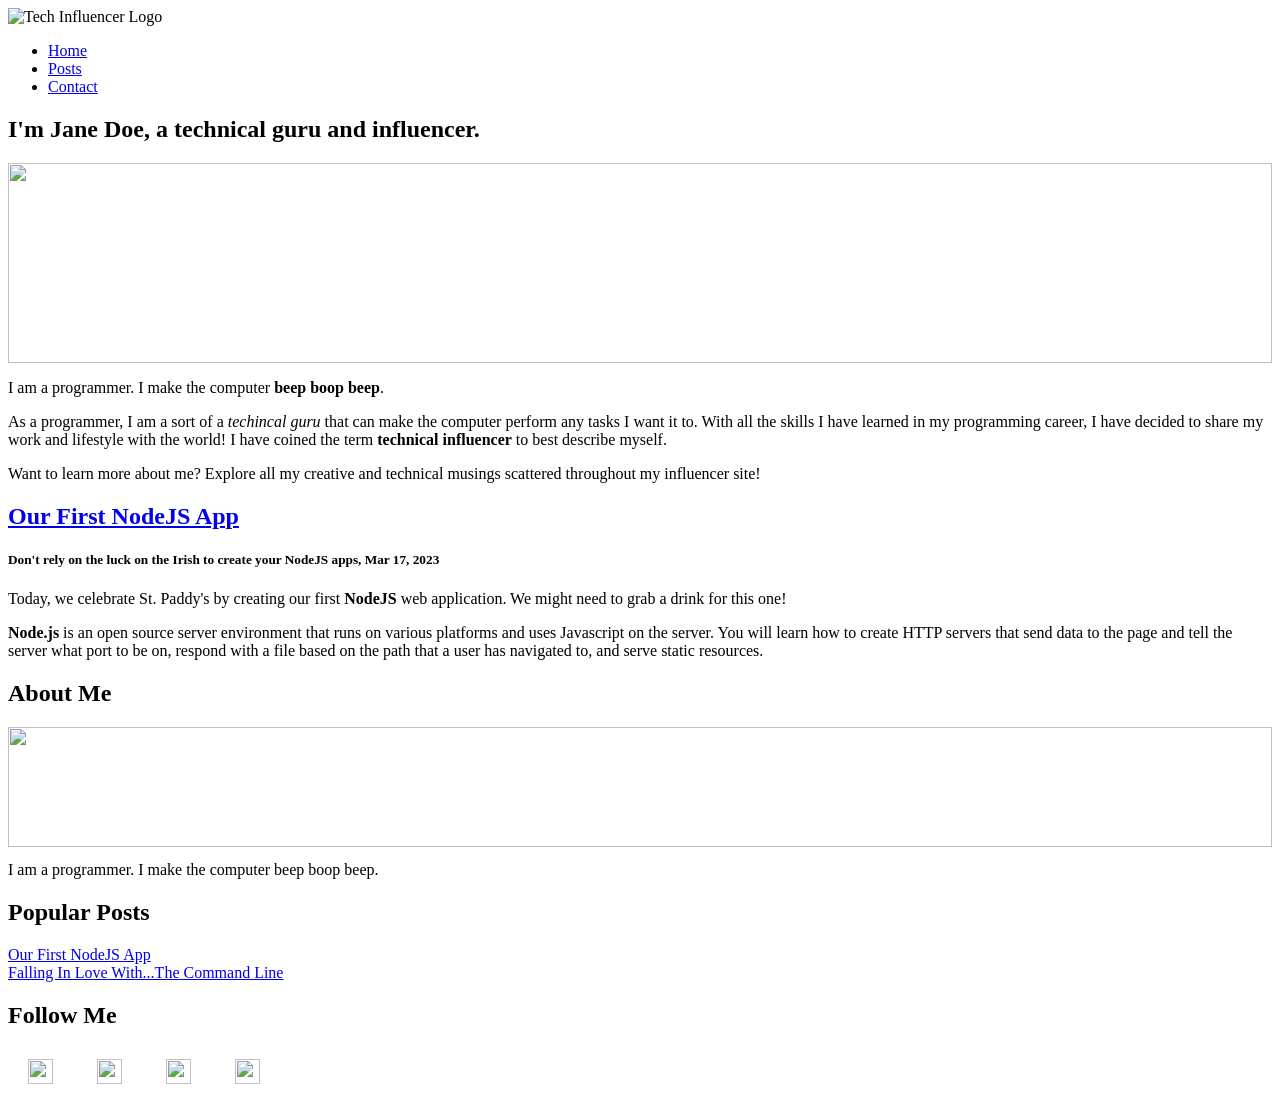
==== public/index.html @ 5d3ec55c "Add files via upload" ====
<!DOCTYPE html>
<html>
	<head>
		<title>Tech Influencer</title>
		<link rel="stylesheet" href="css/style.css">
	</head>
	
	<body>
		<header>
			<div class="wrapper">
				<div class="logo">
					<img src="images/logo.png" alt="Tech Influencer Logo">
				</div>

				<div class="navbar">
					<nav>
						<ul>
							<li><a href="index">Home</a></li>
							<li><a href="posts">Posts</a></li>
							<li><a href="contact">Contact</a></li>
						</ul>
					</nav>
				</div>
			</div>
		</header>

		<div class="row">
			<div class="leftcolumn">
				<div class="card">
					<h2>I'm <span class="emphasis">Jane Doe</span>, a <span class="emphasis">technical</span> guru and <span class="emphasis">influencer</span>.</h2>
					<div style="height:200px;"><img src="images/computer-typing.jpeg" style="width: 100%; height: 200px"></div>
					<p>I am a programmer. I make the computer <strong class="emphasis">beep boop beep</strong>.</p>
					<p>As a programmer, I am a sort of a <em>techincal guru</em> that can make the computer perform any tasks I want it to. With all the skills I have learned in my programming career, I have decided to share my work and lifestyle with the world! I have coined the term <strong class="emphasis">technical influencer</strong> to best describe myself.</p>

					<p>Want to learn more about me? Explore all my creative and technical musings scattered throughout my influencer site!</p>
				</div>

				<div class="card">
					<a href="under-construction"><h2>Our First NodeJS App</h2></a>
					<h5>Don't rely on the luck on the Irish to create your NodeJS apps, Mar 17, 2023</h5>
					<p>Today, we celebrate St. Paddy's by creating our first <strong class="emphasis">NodeJS</strong> web application. We might need to grab a drink for this one!</p>
					<p><strong class="emphasis">Node.js</strong> is an open source server environment that runs on various platforms and uses Javascript on the server. You will learn how to create HTTP servers that send data to the page and tell the server what port to be on, respond with a file based on the path that a user has navigated to, and serve static resources.</p>
				</div>
			</div>

			<div class="rightcolumn">
				<div class="card">
					<h2>About Me</h2>
					<div style="height:100px;"><img src="images/blogging.png" style="width: 100%; height: 120px"></div>
					<p><br />I am a programmer. I make the computer beep boop beep.</p>
				</div>

				<div class="card">
					<h2>Popular Posts</h2>
					<div class="fakeimg"><a href="under-construction">Our First NodeJS App</a></div>
					<div class="fakeimg"><a href="under-construction">Falling In Love With...The Command Line</a></div>
				</div>

				<div class="card">
					<h2>Follow Me</h2>
					<a href="404"><img src="https://upload.wikimedia.org/wikipedia/commons/thumb/b/b8/2021_Facebook_icon.svg/2048px-2021_Facebook_icon.svg.png" style="width: 25px; height: 25px; margin: 10px 20px;"></a>
					<a href="404"><img src="https://upload.wikimedia.org/wikipedia/commons/thumb/a/a5/Instagram_icon.png/2048px-Instagram_icon.png" style="width: 25px; height: 25px; margin: 10px 20px;"></a>
					<a href="404"><img src="https://upload.wikimedia.org/wikipedia/commons/thumb/4/4f/Twitter-logo.svg/1200px-Twitter-logo.svg.png" style="width: 25px; height: 25px; margin: 10px 20px;"></a>
					<a href="404"><img src="https://upload.wikimedia.org/wikipedia/commons/thumb/0/09/YouTube_full-color_icon_%282017%29.svg/1024px-YouTube_full-color_icon_%282017%29.svg.png" style="width: 25px; height: 25px; margin: 10px 20px;"></a>
				</div>
			</div>
		</div>
		
	</body>
</html>
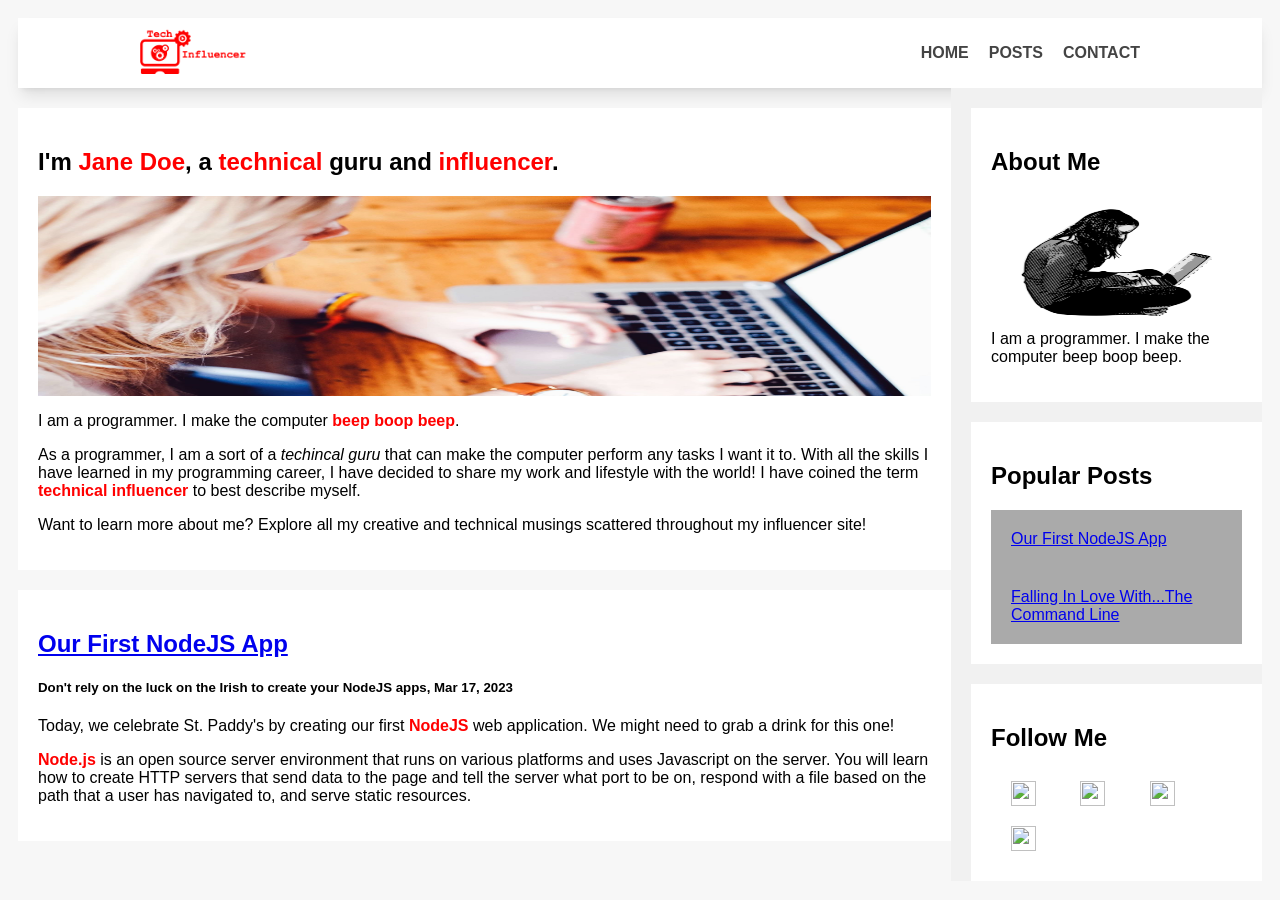
==== commit d021f52e: "Update index.html" ====
--- a/public/index.html
+++ b/public/index.html
@@ -60,11 +60,11 @@
 					<h2>Follow Me</h2>
 					<a href="404"><img src="https://upload.wikimedia.org/wikipedia/commons/thumb/b/b8/2021_Facebook_icon.svg/2048px-2021_Facebook_icon.svg.png" style="width: 25px; height: 25px; margin: 10px 20px;"></a>
 					<a href="404"><img src="https://upload.wikimedia.org/wikipedia/commons/thumb/a/a5/Instagram_icon.png/2048px-Instagram_icon.png" style="width: 25px; height: 25px; margin: 10px 20px;"></a>
-					<a href="404"><img src="https://upload.wikimedia.org/wikipedia/commons/thumb/4/4f/Twitter-logo.svg/1200px-Twitter-logo.svg.png" style="width: 25px; height: 25px; margin: 10px 20px;"></a>
+					<a href="404"><img src="https://upload.wikimedia.org/wikipedia/commons/thumb/6/6f/Logo_of_Twitter.svg/2491px-Logo_of_Twitter.svg.png" style="width: 25px; height: 25px; margin: 10px 20px;"></a>
 					<a href="404"><img src="https://upload.wikimedia.org/wikipedia/commons/thumb/0/09/YouTube_full-color_icon_%282017%29.svg/1024px-YouTube_full-color_icon_%282017%29.svg.png" style="width: 25px; height: 25px; margin: 10px 20px;"></a>
 				</div>
 			</div>
 		</div>
 		
 	</body>
-</html>+</html>
--- a/public/css/style.css
+++ b/public/css/style.css
@@ -0,0 +1,153 @@
+* {
+  box-sizing: border-box;
+}
+
+body {
+  font-family: Arial;
+  padding: 10px;
+  background: #f1f1f1;
+  background-color: #f7f7f7;
+}
+
+a:hover {
+  color: red;
+  text-decoration: underline overline;
+  text-decoration-thickness: 3px;
+}
+
+header {
+  background-color: #ffffff;
+  box-shadow: 0 10px 15px -3px rgba(0, 0, 0, 0.1),
+              0 4px 6px -4px rgba(0, 0, 0, 0.1);
+  padding: 10px 20px;
+}
+
+header .wrapper {
+  max-width: 1000px;
+  margin: 0 auto;
+  display: flex;
+  flex-wrap: wrap;
+  align-items: center;
+  justify-content: space-between;
+}
+
+header .logo img {
+  height: 50px;
+  display: block;
+}
+
+.navbar {
+  position: fixed;
+  top: 0;
+  left: 100%;
+  margin: 0;
+  width: 100%;
+  height: 100%;
+  background-color: white;
+  padding: 20px;
+  transition: left 0.3s;
+}
+
+.navbar ul {
+  all: unset;
+  list-style-type: none;
+  display: flex;
+  flex-direction: column;
+  align-items: center;
+  gap: 25px;
+}
+
+.navbar ul a {
+  all: unset;
+  color: #444444;
+  text-transform: uppercase;
+  cursor: pointer;
+  font-weight: bold;
+  font-size: 28px;
+}
+
+.navbar ul a:hover {
+  color: red;
+  text-decoration: underline overline;
+  text-decoration-thickness: 3px;
+}
+
+@media (min-width: 550px) {
+  .navbar {
+    all: unset;
+    display: block;
+  }
+
+  .navbar ul {
+    flex-direction: row;
+    gap: 20px;
+  }
+  
+  .navbar ul a {
+    font-size: inherit;
+  }          
+}
+
+.leftcolumn {   
+  float: left;
+  width: 75%;
+}
+
+.rightcolumn {
+  float: left;
+  width: 25%;
+  background-color: #f1f1f1;
+  padding-left: 20px;
+}
+
+.fakeimg {
+  background-color: #aaa;
+  width: 100%;
+  padding: 20px;
+}
+
+.card {
+  background-color: white;
+  padding: 20px;
+  margin-top: 20px;
+}
+
+.row::after {
+  content: "";
+  display: table;
+  clear: both;
+}
+
+.emphasis {
+  color: red;
+}
+
+input[type=text], select, textarea {
+  width: 100%; 
+  padding: 12px;
+  border: 1px solid #ccc;
+  border-radius: 4px;
+  box-sizing: border-box; 
+  margin-top: 6px; 
+  margin-bottom: 16px; 
+  resize: vertical;
+}
+
+input[type=submit] {
+  background-color: red;
+  color: white;
+  padding: 12px 20px;
+  border: none;
+  border-radius: 4px;
+  cursor: pointer;
+}
+
+input[type=submit]:hover {
+  background-color: #fa8072;
+}
+
+.container {
+  border-radius: 5px;
+  background-color: #f7f7f7;
+  padding: 20px;
+}
